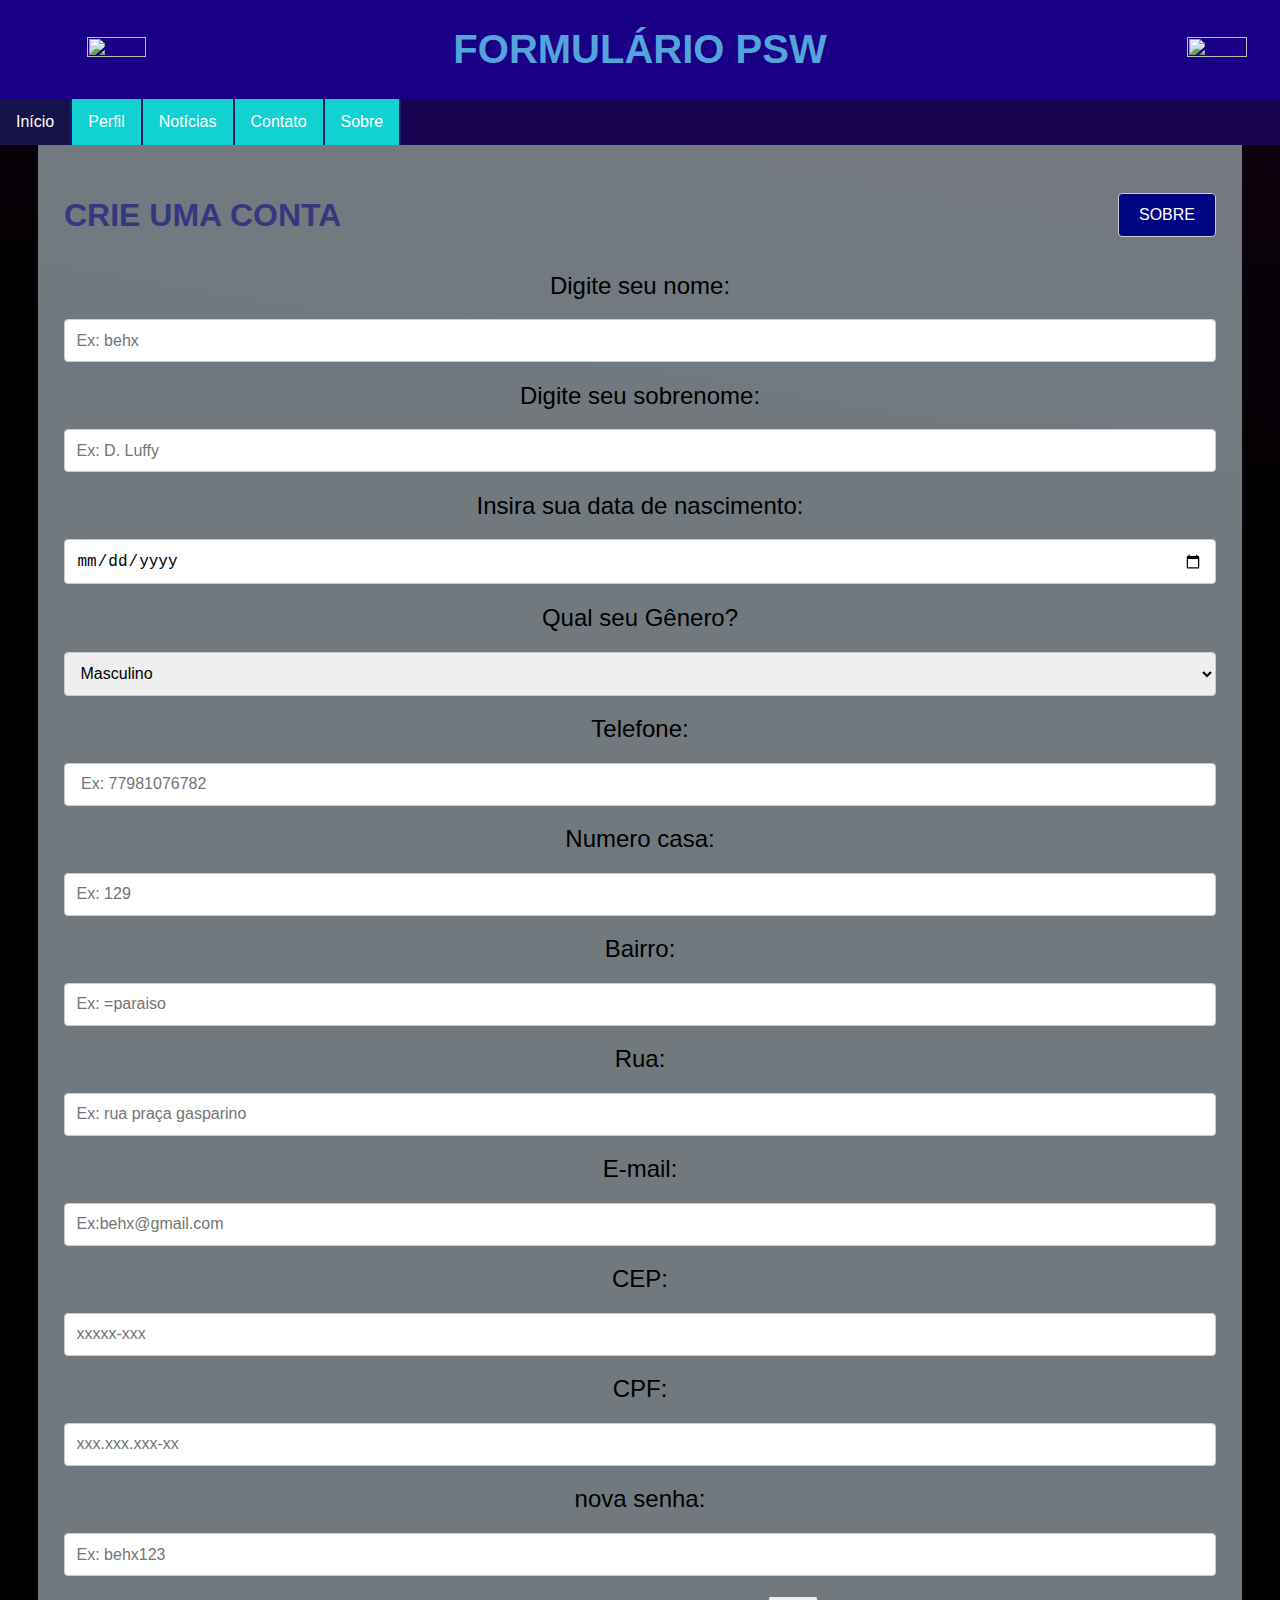
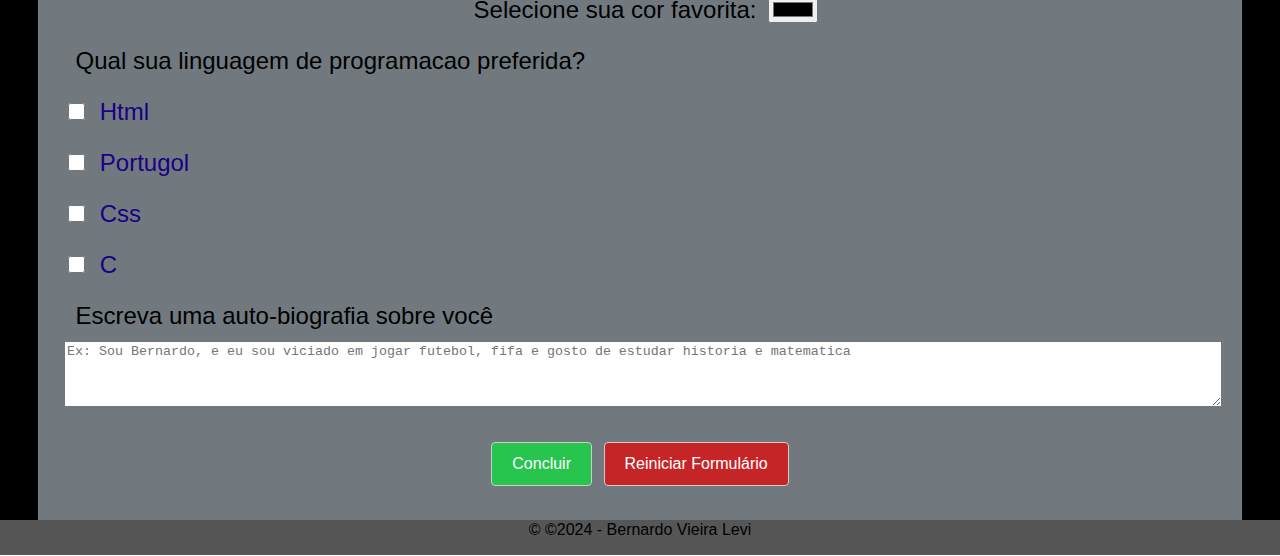
==== atv02-bernardo-vieira-19-11/index.html @ 427212d0 "atv02" ====
<!DOCTYPE html>
<html lang="pt-br">
<head>
    <meta charset="UTF-8">
    <meta name="viewport" content="width=device-width, initial-scale=1.0">
    <title>Formulario</title>
    <link rel="stylesheet" href="styles.css">
</head>
<body>
    <header>
        <div id="imagem-esquerda">
            <div> <img src="https://encrypted-tbn0.gstatic.com/images?q=tbn:ANd9GcSC128Y9-TDPq-XwtCZCarGmgNHr0nEjtsNGg&s" alt=""></div>
        </div>
        <div><h1 id="titulo-form"> FORMULÁRIO PSW </h1></div>
        <div id="imagem-direita">
            <div> <img src="https://static.vecteezy.com/ti/vetor-gratis/p1/14932882-de-contorno-de-icone-de-verificacao-de-documento-papel-de-formulario-vetor.jpg" alt=""></div>
        </div>
    </header>
    <div id="reajuste">
        <nav>
            <ul>
                <li class="ativo"><a href="#home">Início</a></li>
                <li class="desativo"><a href="#home">Perfil</a></li>
                <li class="desativo"><a href="#news">Notícias</a></li>
                <li class="desativo"><a href="#contact">Contato</a></li>
                <li class="desativo"><a href="#about">Sobre</a></li>
            </ul>
        </nav>
        <main>
            <div id="formulario">
                <div id="cabeca-formulario">
                    <div id="texto-esquerda">
                        <h2 id="titulo-secundario"> CRIE UMA CONTA</h2>
                    </div>
                    <div id="botao-direita"><input type="button" 
                    onclick="alert('Insira seus dados')" value="SOBRE"></div>
                </div>
                <form action="./perfil.php" method="post">
                    <label for="nome_completo">Digite seu nome: </label>
                    <input type="text" name="nome" id="idnome" placeholder="Ex: behx">

                    <label for="nome_completo">Digite seu sobrenome: </label>
                    <input type="text" name="sobrenome" id="idsobrenome" placeholder="Ex: D. Luffy">

                    <label for="nascimento">Insira sua data de nascimento: </label>
                    <input type="date" name="nascimento" id="idnascimento" max="<?=date('Y')?>-<?=date('m')?>-<?=date('d')?>"
                    title="Selecione uma data que seja antes de <?=date('d')?>/<?=date('m')?>/<?=date('Y')?>" 
                    value="<?=date('Y')?>-<?=date('m')?>-<?=date('d')?>">

                    <label for="genero">Qual seu Gênero? </label>
                    <select name="genero" id="idgenero">
                        <option value="masculino">Masculino</option>
                        <option value="feminino">Feminino</option>
                        <option value="binario">Não binário</option>
                        <option value="outro"> outro </option>
                    </select>

            <label for="telefone">Telefone: </label>
            <input type="tel" name="telefone" id="idtelefone" placeholder=" Ex: 77981076782">
            <label for="numero">Numero casa: </label>
            <input type="number" name="numero" id="idnumero" placeholder="Ex: 129">
            <label for="bairro">Bairro: </label>
            <input type="text" name="bairro" id="idbairro" placeholder="Ex: =paraiso">
            <label for="rua">Rua: </label>
            <input type="text" name="rua" id="idrua" placeholder="Ex: rua praça gasparino">
            <label for="email">E-mail:</label>
            <input type="email" name="email" id="idemail" placeholder="Ex:behx@gmail.com">
            <label for="CEP">CEP:</label>
            <input type="text" name="CEP" id="CEP" required pattern="\d{5}-\d{3}" placeholder="xxxxx-xxx">
            <label for="cpf"> CPF: </label>
            <input type="text" name="cpf" pattern="\d{3}\.\d{3}\.\d{3}-\d{2}" placeholder="xxx.xxx.xxx-xx" title="Digite um CPF no formato: xxx.xxx.xxx-xx">
            <label for="senha"> nova senha: </label>
            <input type="password" name="senha" id="idsenha" placeholder="Ex: behx123">
            <div id="cor">
            <label for="cor">Selecione sua cor favorita:</label>
            <input type="color" name="cor">
            </div>
                    

        <div class="selecao">
                    <label for="linguagem"> Qual sua linguagem de programacao preferida? </label>
                     <ul class="radio">
                           <li>
                               <input type="checkbox" id="idlinguagem_preferida1" name="linguagem_preferida1" value="python" class="caixa-maior">
                              <label for="linguagem_preferida1">Html</label>
                           </li>
                            <li>
                               <input type="checkbox" id="idlinguagem_preferida2" name="linguagem_preferida2" value="php" class="caixa-maior">
                            <label for="linguagem_preferida2">Portugol</label>
                           </li>
                           <li>
                               <input type="checkbox" id="idlinguagem_preferida3" name="linguagem_preferida3" value="java" class="caixa-maior">
                            <label for="linguagem_preferida3">Css</label>
                           </li>
                         <li>
                             <input type="checkbox" id="idlinguagem_preferida4" name="linguagem_preferida4" value="C" class="caixa-maior">
                              <label for="linguagem_preferida4">C</label>
                           </li>
                       </ul>
        </div>

                    <div class="selecao" > 
                        <label for="bio">Escreva uma auto-biografia sobre você </label>
                        <textarea name="message" rows="4" placeholder="Ex: Sou Bernardo, e eu sou viciado em jogar futebol, fifa e gosto de estudar historia e matematica"></textarea>
                    </div>

                    <div id="alinhamento-de-botoes">
                        <input type="submit" value="Concluir">
                        <input type="reset" value="Reiniciar Formulário">
                    </div>
                </form>
            </div>
        </main>
    </div>
    <footer>
        
        <div id="termo-logo">
            <div class="logo">
            
            </div>
            <div id="termo">
                <p>&copy; ©2024 - Bernardo Vieira Levi</p>
            </div>
            
        </div>   
    </footer>
</body>
</html>
---- atv02-bernardo-vieira-19-11/styles.css ----
body {
    margin: 0;
    flex-direction: column;
    justify-content: center;
    align-items: center;
    background-image: linear-gradient(190deg, rgb(17, 2, 17) , rgb(0, 0, 0), rgb(0, 0, 0),rgb(0, 0, 0), #000000);
}

header {
    width: 100%;
    display: flex;
    text-align: center;
    justify-content: space-between;
    background-color: #190087;
}

div#imagem-esquerda {
    width: 13%;
    height: auto;
    align-content: center;
    margin-right: 1%;
    div {
        display: flex;
        justify-content: right;
    }
    div img {
        width: 60%;
        height: 40%;
        border-radius: 10px;
    }
}

div#imagem-direita {
    width: 13%;
    height: auto;
    align-content: center;
    margin-right: 1%;
    div {
        display: flex;
        justify-content: right;
    }
    div img {
        width: 60%;
        height: 40%;
        border-radius: 10px;
    }
}

#titulo-form {
    font-size: 2.5rem;
    color: rgb(83, 164, 218);
    align-content: center;
    font-family: Arial, Helvetica, sans-serif;
}

nav {
    width: 100%;
    background-color: #190452;
    display: flex;
}

ul {
    list-style-type: none;
    margin: 0;
    padding: 0;
    overflow: hidden;
    background-color: #12d1d1;
  }
  
  li {
    float: left;
  }
  
  li a {
    font-family: 'Franklin Gothic Medium', 'Arial Narrow', Arial, sans-serif;
    display: block;
    color: white;
    text-align: center;
    padding: 14px 16px;
    text-decoration: none;
    border-right: 2px solid rgb(28, 27, 106);
  }

  li a:hover:not(.ativo) {
    background-color: #110640;
  }
  
  .ativo{
    background-color: #16134b;
  }

main {
    width: 100%;
    justify-content: center;
    display: flex;
}

#cabeca-formulario {
    width: 100%;
    display: flex;
    align-items: center;
    justify-content: center;
        #texto-esquerda {
            width: 50%;
            justify-content: left;
        }
        #botao-direita {
            display: flex;
            width: 50%;
            justify-content: right;
        }
}

#titulo-secundario {
    font-size: 2rem;
    text-align: left;
    color: rgb(54, 55, 126);
    font-family: Arial, Helvetica, sans-serif;
}

input[type=text], [type=number], select, input[type=date], input[type=date], input[type=datetime], input[type=email], input[type=month], input[type=password], input[type=range], input[type=tel], input[type=time], input[type=week], [type=datetime-local] {
    width: 100%;
    padding: 1% 1%;
    font-size: 1rem;
    margin: 8px 0;
    display: inline-block;
    border: 1px solid #ccc;
    border-radius: 4px;
    box-sizing: border-box;
}

#cor {
    display: flex;
    justify-content: center;
    align-items: center;
}

input[type=submit] {
    background-color: rgba(16, 223, 61, 0.749);
    color: white;
    padding: 12px 20px;
    font-size: 1rem;
    margin: 8px 0;
    display: inline-block;
    border: 1px solid #ccc;
    border-radius: 4px;
    box-sizing: border-box;
    transition: transform 0.5s;
}

input[type=time] {
    width: 11%;
}

[type=datetime] {
    width: 20%;
    height: 50%;
}

[type=datetime-local] {
    width: 20%;
    height: 50%;
}

input[type=submit]:hover {
    background-color: rgba(0, 90, 2, 0.749);
    transform: scale(1.1);
}
input[type=reset] {
    background-color: rgba(226, 9, 9, 0.749);
    color: white;
    padding: 12px 20px;
    font-size: 1rem;
    margin: 8px 0;
    display: inline-block;
    border: 1px solid #ccc;
    border-radius: 4px;
    box-sizing: border-box;
    transition: transform 0.5s;
}

input[type=reset]:hover {
    background-color: rgba(90, 0, 0, 0.749);
    transform: scale(1.1);
}

input[type=button] {
    background-color: rgb(0, 6, 129);
    color: white;
    padding: 12px 20px;
    font-size: 1rem;
    margin: 8px 0;
    display: inline-block;
    border: 1px solid #ccc;
    border-radius: 4px;
    box-sizing: border-box;
    transition: transform 0.5s;
}

input[type=button]:hover {
    background-color: rgb(0, 5, 81);
    transform: scale(1.1);
}

#alinhamento-de-botoes {
    margin-top: 2%;
    display: flex;
    justify-content: center;
    gap: 1%;
}

#formulario {
    text-align: center;
    padding: 2%;
    width: 90%;
    height: 90%;
    display: block;
    background-color: rgba(162, 174, 182, 0.699);
    justify-content: center;
}

.selecao {
    text-align: left;
}

.radio {
    background-color: #cccccc00;
}

.radio li {
    float: none;
    display: flex;
    color: #190087;
}

.caixa-maior {
    width: 1.5%;
}

label {
    font-family: Arial, Helvetica, sans-serif;
    font-size: 1.5rem;
    display: block;
    margin: 1%;
}
div.selecao textarea {
    width: 100%;
  }

div#redes {
    display: flex;
    text-align: center;
    align-items: center;
    justify-content: center;
    padding: 0.7%;
}
footer {
    display: flex;
    background-color: rgba(116, 116, 116, 0.742);
    flex-direction: column;
    text-align: center;
    height: auto;
}

div#redes a {
    width: 3%;
}
footer a {
    color: rgb(0, 0, 0);
}
footer a:hover {
    color: rgb(54, 54, 54);
    transition: transform 0.3s;
}
footer p {
    font-family: 'Franklin Gothic Medium', 'Arial Narrow', Arial, sans-serif;
}
#termo-logo {
    display: inline-flex;
    width: 100%;
}
#termo {
    width: 80%;
    text-align: center;
    p {
        margin-top: 0.1%;
    }
}
.logo {
    width: 10%;
}

@media screen and (min-width: 2560px){
 
    * {
        font-size: 1.4rem;
        #titulo-form {
            font-size: 3rem;
        }
    }
    footer img {
        width: 50%;
    }
}

@media screen and (min-width: 1440px){
    footer img {
        width: 50%;
    }
}

@media screen and (max-width: 1024px){
 
    #titulo-form {
        font-size: 2.2rem;
    }
    div#imagem-esquerda {
        width: 20%;
    }
    
    div#imagem-direita {
        width: 15%;
    }
    footer img {
        width: 70%;
    }
    div#redes img {
        width: 2.5%;
    }
    #alinhamento-de-botoes {
        gap: 2%;
    }
}

@media screen and (max-width: 768px){
    #reajuste {
        display: flex;
    }
    #formulario {
        background-color: #cccccc00;
        padding: 10%;
        label {
            padding: 0.5%;
            width: fit-content;
            font-size: 120%;

        }
    }
    #titulo-form {
        font-size: 2rem;
    }
    nav {
        flex-direction: column;
        width: 20%;
         li {
            width: 100%;
         }
    }
    div#imagem-esquerda {
        width: 20%;
    }
    
    div#imagem-direita {
        width: 20%;
    }
    #formulario {
        padding: 1%;
    }
}
@media screen and (max-width: 428px){
    #titulo-form {
        font-size: 1.2em;
    }
    #titulo-secundario {
        font-size: 1.1rem;
    }
    footer {
        justify-content: center;
        
    }
    div#redes img {

        width: 3.5%;
    }
    #termo-logo {
        display: flex;
        flex-direction: column;
        justify-content: center;
        align-items: center;
    }
}
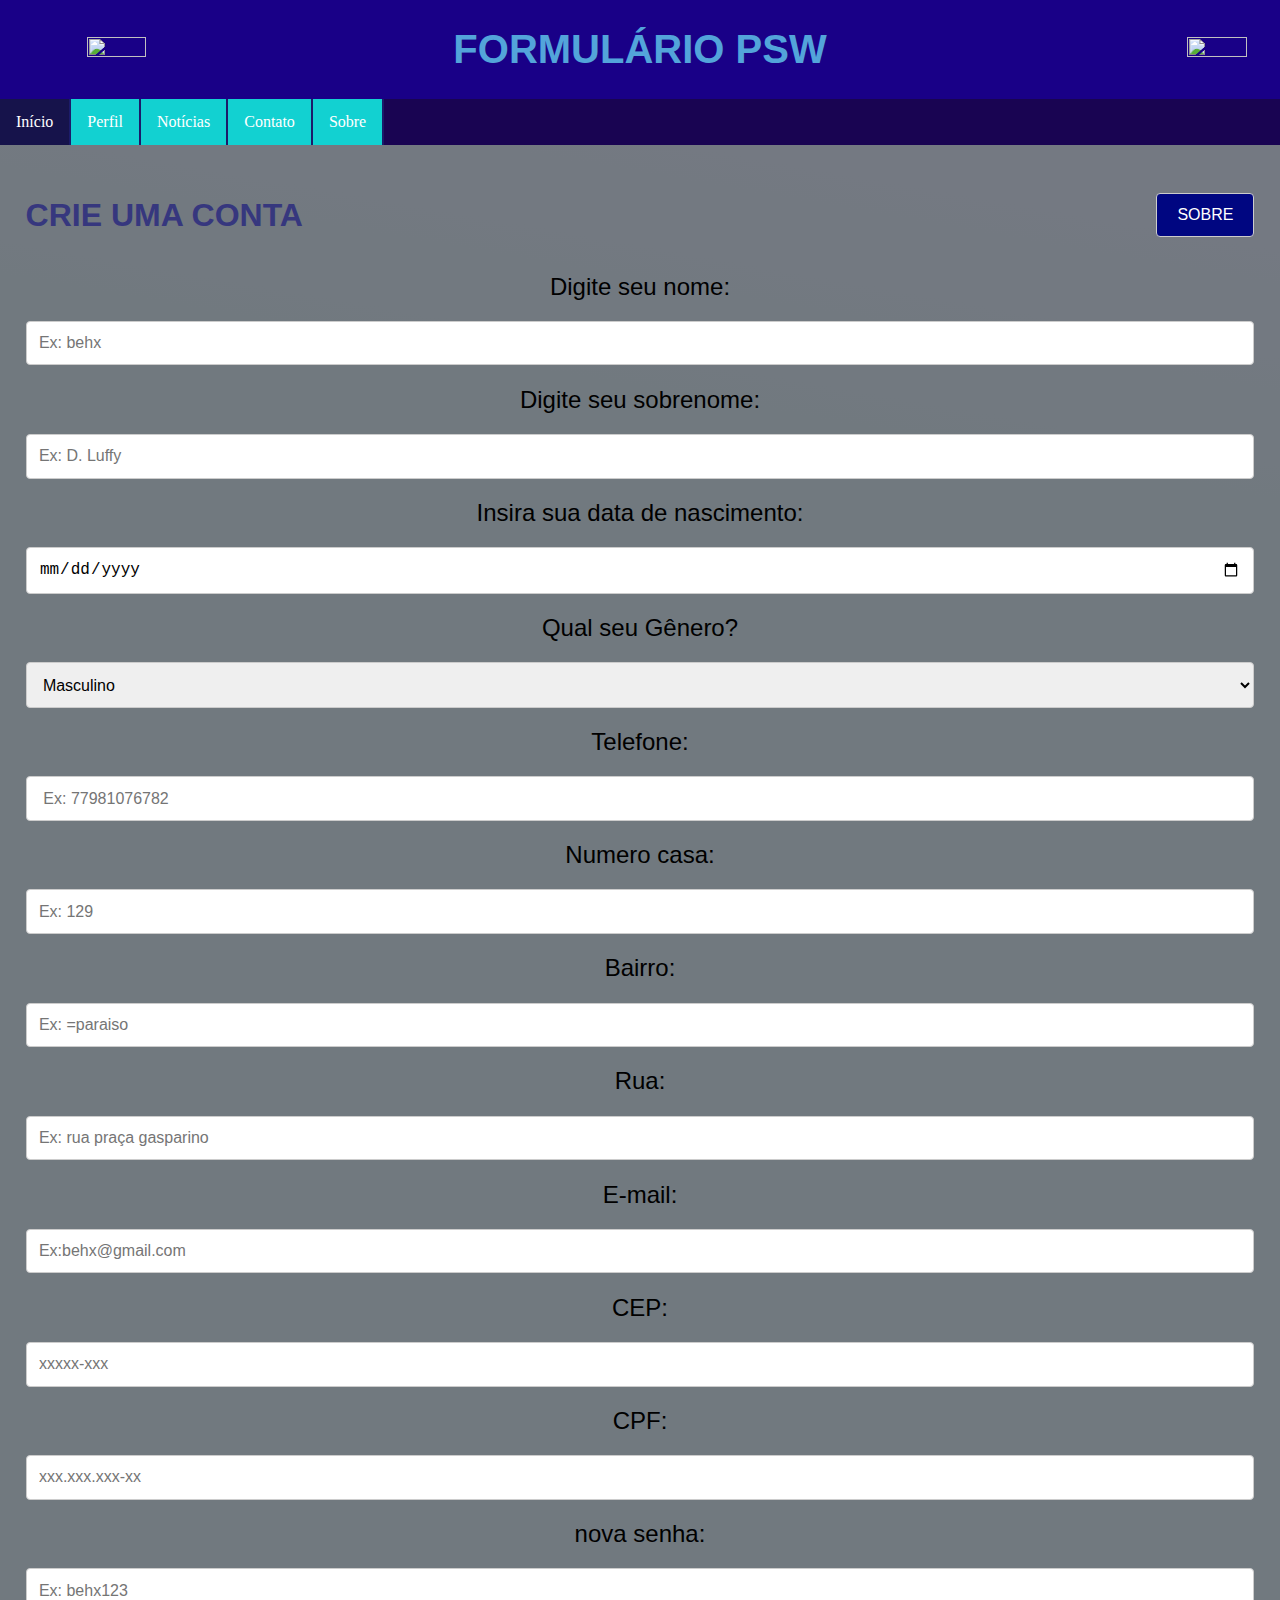
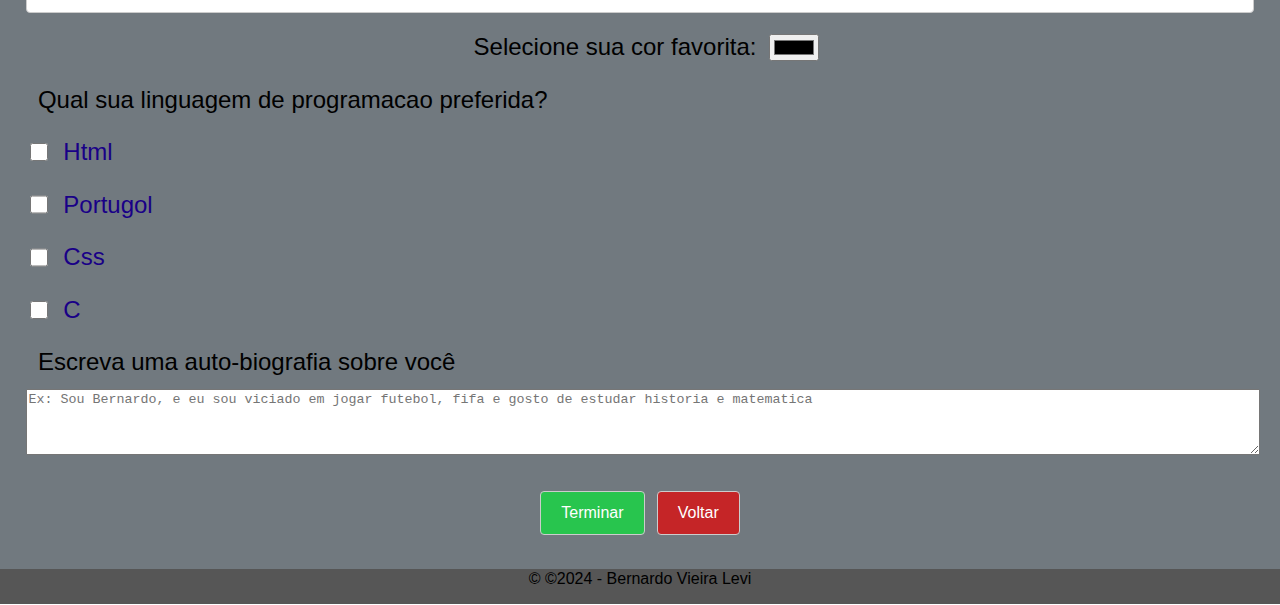
==== commit 6146c6e4: "alt" ====
--- a/atv02-bernardo-vieira-19-11/index.html
+++ b/atv02-bernardo-vieira-19-11/index.html
@@ -105,8 +105,8 @@
                     </div>
 
                     <div id="alinhamento-de-botoes">
-                        <input type="submit" value="Concluir">
-                        <input type="reset" value="Reiniciar Formulário">
+                        <input type="submit" value="Terminar">
+                        <input type="reset" value="Voltar">
                     </div>
                 </form>
             </div>
--- a/atv02-bernardo-vieira-19-11/styles.css
+++ b/atv02-bernardo-vieira-19-11/styles.css
@@ -12,6 +12,7 @@
     text-align: center;
     justify-content: space-between;
     background-color: #190087;
+    font-family: Verdana, Geneva, Tahoma, sans-serif;
 }
 
 div#imagem-esquerda {
@@ -72,7 +73,7 @@
   }
   
   li a {
-    font-family: 'Franklin Gothic Medium', 'Arial Narrow', Arial, sans-serif;
+    font-family: 'Times New Roman', Times, serif;
     display: block;
     color: white;
     text-align: center;
@@ -212,8 +213,8 @@
 #formulario {
     text-align: center;
     padding: 2%;
-    width: 90%;
-    height: 90%;
+    width: 100%;
+    height: 100%;
     display: block;
     background-color: rgba(162, 174, 182, 0.699);
     justify-content: center;
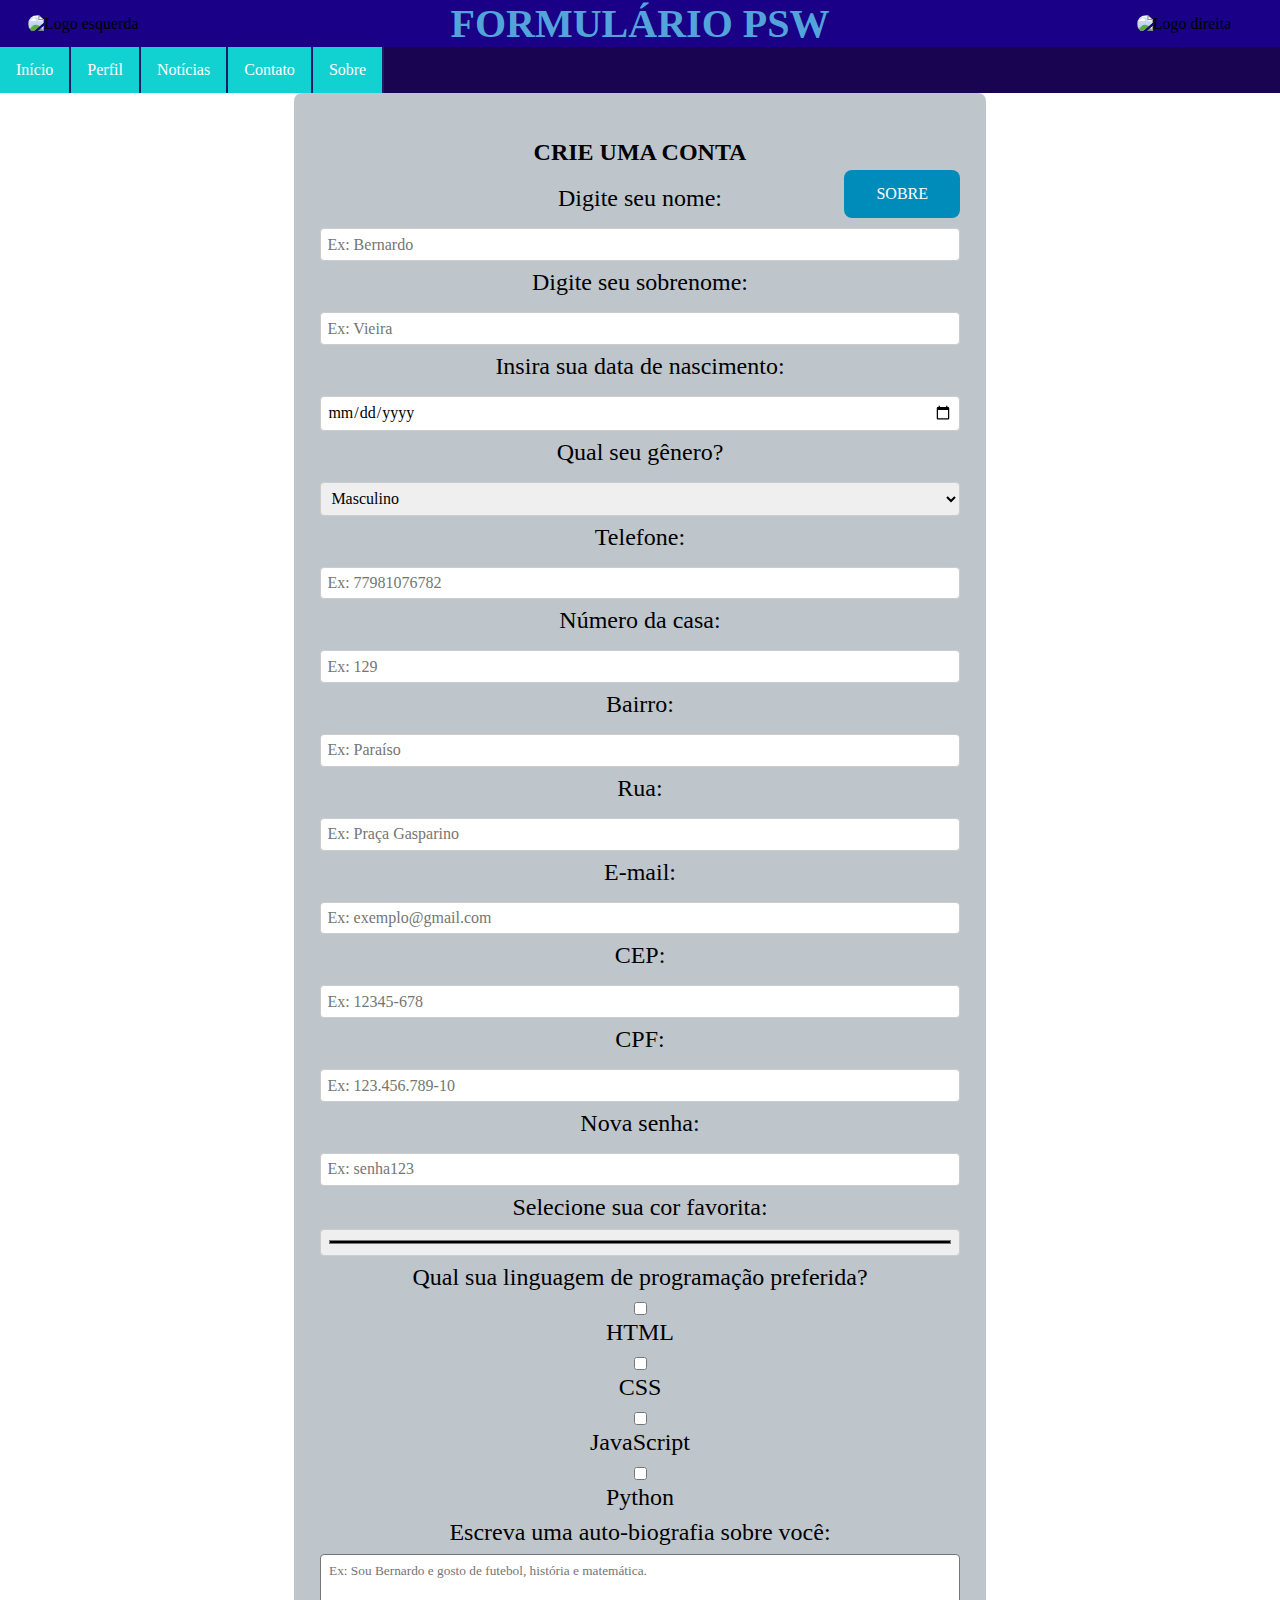
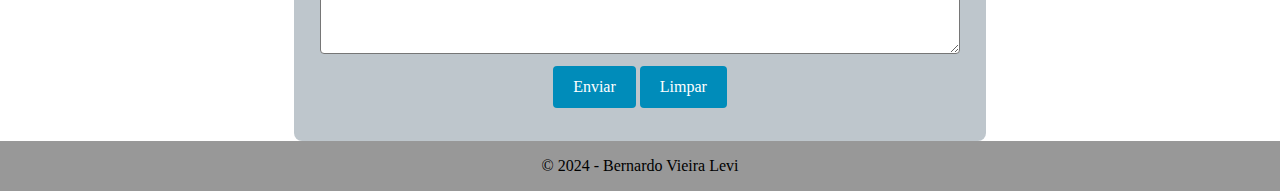
==== commit 60599da0: "progresso" ====
--- a/atv02-bernardo-vieira-19-11/index.html
+++ b/atv02-bernardo-vieira-19-11/index.html
@@ -3,126 +3,99 @@
 <head>
     <meta charset="UTF-8">
     <meta name="viewport" content="width=device-width, initial-scale=1.0">
-    <title>Formulario</title>
+    <title>Formulário</title>
     <link rel="stylesheet" href="styles.css">
 </head>
 <body>
     <header>
         <div id="imagem-esquerda">
-            <div> <img src="https://encrypted-tbn0.gstatic.com/images?q=tbn:ANd9GcSC128Y9-TDPq-XwtCZCarGmgNHr0nEjtsNGg&s" alt=""></div>
+            <img src="https://encrypted-tbn0.gstatic.com/images?q=tbn:ANd9GcSC128Y9-TDPq-XwtCZCarGmgNHr0nEjtsNGg&s" alt="Logo esquerda">
         </div>
-        <div><h1 id="titulo-form"> FORMULÁRIO PSW </h1></div>
+        <h1 id="titulo-form">FORMULÁRIO PSW</h1>
         <div id="imagem-direita">
-            <div> <img src="https://static.vecteezy.com/ti/vetor-gratis/p1/14932882-de-contorno-de-icone-de-verificacao-de-documento-papel-de-formulario-vetor.jpg" alt=""></div>
+            <img src="https://static.vecteezy.com/ti/vetor-gratis/p1/14932882-de-contorno-de-icone-de-verificacao-de-documento-papel-de-formulario-vetor.jpg" alt="Logo direita">
         </div>
     </header>
-    <div id="reajuste">
-        <nav>
-            <ul>
-                <li class="ativo"><a href="#home">Início</a></li>
-                <li class="desativo"><a href="#home">Perfil</a></li>
-                <li class="desativo"><a href="#news">Notícias</a></li>
-                <li class="desativo"><a href="#contact">Contato</a></li>
-                <li class="desativo"><a href="#about">Sobre</a></li>
-            </ul>
-        </nav>
-        <main>
-            <div id="formulario">
-                <div id="cabeca-formulario">
-                    <div id="texto-esquerda">
-                        <h2 id="titulo-secundario"> CRIE UMA CONTA</h2>
-                    </div>
-                    <div id="botao-direita"><input type="button" 
-                    onclick="alert('Insira seus dados')" value="SOBRE"></div>
+    <nav>
+        <ul>
+            <li><a href="#home">Início</a></li>
+            <li><a href="#perfil">Perfil</a></li>
+            <li><a href="#news">Notícias</a></li>
+            <li><a href="#contact">Contato</a></li>
+            <li><a href="#about">Sobre</a></li>
+        </ul>
+    </nav>
+    <main>
+        <div id="formulario">
+            <h2>CRIE UMA CONTA</h2>
+            <button onclick="alert('Insira seus dados')">SOBRE</button>
+            <form action="perfil.php" method="post">
+                <label for="nome">Digite seu nome:</label>
+                <input type="text" id="nome" name="nome" placeholder="Ex: Bernardo" required>
+
+                <label for="sobrenome">Digite seu sobrenome:</label>
+                <input type="text" id="sobrenome" name="sobrenome" placeholder="Ex: Vieira" required>
+
+                <label for="nascimento">Insira sua data de nascimento:</label>
+                <input type="date" id="nascimento" name="nascimento" required>
+
+                <label for="genero">Qual seu gênero?</label>
+                <select id="genero" name="genero">
+                    <option value="masculino">Masculino</option>
+                    <option value="feminino">Feminino</option>
+                    <option value="nao-binario">Não Binário</option>
+                    <option value="outro">Outro</option>
+                </select>
+
+                <label for="telefone">Telefone:</label>
+                <input type="tel" id="telefone" name="telefone" placeholder="Ex: 77981076782" pattern="[0-9]{11}" required>
+
+                <label for="numero">Número da casa:</label>
+                <input type="number" id="numero" name="numero" placeholder="Ex: 129" required>
+
+                <label for="bairro">Bairro:</label>
+                <input type="text" id="bairro" name="bairro" placeholder="Ex: Paraíso" required>
+
+                <label for="rua">Rua:</label>
+                <input type="text" id="rua" name="rua" placeholder="Ex: Praça Gasparino" required>
+
+                <label for="email">E-mail:</label>
+                <input type="email" id="email" name="email" placeholder="Ex: exemplo@gmail.com" required>
+
+                <label for="cep">CEP:</label>
+                <input type="text" id="cep" name="cep" placeholder="Ex: 12345-678" pattern="\d{5}-\d{3}" required>
+
+                <label for="cpf">CPF:</label>
+                <input type="text" id="cpf" name="cpf" placeholder="Ex: 123.456.789-10" pattern="\d{3}\.\d{3}\.\d{3}-\d{2}" required>
+
+                <label for="senha">Nova senha:</label>
+                <input type="password" id="senha" name="senha" placeholder="Ex: senha123" required>
+
+                <label for="cor">Selecione sua cor favorita:</label>
+                <input type="color" id="cor" name="cor">
+
+                <label>Qual sua linguagem de programação preferida?</label>
+                <input type="checkbox" id="html" name="linguagem" value="html">
+                <label for="html">HTML</label>
+                <input type="checkbox" id="css" name="linguagem" value="css">
+                <label for="css">CSS</label>
+                <input type="checkbox" id="js" name="linguagem" value="javascript">
+                <label for="js">JavaScript</label>
+                <input type="checkbox" id="python" name="linguagem" value="python">
+                <label for="python">Python</label>
+
+                <label for="bio">Escreva uma auto-biografia sobre você:</label>
+                <textarea id="bio" name="bio" rows="4" placeholder="Ex: Sou Bernardo e gosto de futebol, história e matemática."></textarea>
+
+                <div>
+                    <input type="submit" value="Enviar">
+                    <input type="reset" value="Limpar">
                 </div>
-                <form action="./perfil.php" method="post">
-                    <label for="nome_completo">Digite seu nome: </label>
-                    <input type="text" name="nome" id="idnome" placeholder="Ex: behx">
-
-                    <label for="nome_completo">Digite seu sobrenome: </label>
-                    <input type="text" name="sobrenome" id="idsobrenome" placeholder="Ex: D. Luffy">
-
-                    <label for="nascimento">Insira sua data de nascimento: </label>
-                    <input type="date" name="nascimento" id="idnascimento" max="<?=date('Y')?>-<?=date('m')?>-<?=date('d')?>"
-                    title="Selecione uma data que seja antes de <?=date('d')?>/<?=date('m')?>/<?=date('Y')?>" 
-                    value="<?=date('Y')?>-<?=date('m')?>-<?=date('d')?>">
-
-                    <label for="genero">Qual seu Gênero? </label>
-                    <select name="genero" id="idgenero">
-                        <option value="masculino">Masculino</option>
-                        <option value="feminino">Feminino</option>
-                        <option value="binario">Não binário</option>
-                        <option value="outro"> outro </option>
-                    </select>
-
-            <label for="telefone">Telefone: </label>
-            <input type="tel" name="telefone" id="idtelefone" placeholder=" Ex: 77981076782">
-            <label for="numero">Numero casa: </label>
-            <input type="number" name="numero" id="idnumero" placeholder="Ex: 129">
-            <label for="bairro">Bairro: </label>
-            <input type="text" name="bairro" id="idbairro" placeholder="Ex: =paraiso">
-            <label for="rua">Rua: </label>
-            <input type="text" name="rua" id="idrua" placeholder="Ex: rua praça gasparino">
-            <label for="email">E-mail:</label>
-            <input type="email" name="email" id="idemail" placeholder="Ex:behx@gmail.com">
-            <label for="CEP">CEP:</label>
-            <input type="text" name="CEP" id="CEP" required pattern="\d{5}-\d{3}" placeholder="xxxxx-xxx">
-            <label for="cpf"> CPF: </label>
-            <input type="text" name="cpf" pattern="\d{3}\.\d{3}\.\d{3}-\d{2}" placeholder="xxx.xxx.xxx-xx" title="Digite um CPF no formato: xxx.xxx.xxx-xx">
-            <label for="senha"> nova senha: </label>
-            <input type="password" name="senha" id="idsenha" placeholder="Ex: behx123">
-            <div id="cor">
-            <label for="cor">Selecione sua cor favorita:</label>
-            <input type="color" name="cor">
-            </div>
-                    
-
-        <div class="selecao">
-                    <label for="linguagem"> Qual sua linguagem de programacao preferida? </label>
-                     <ul class="radio">
-                           <li>
-                               <input type="checkbox" id="idlinguagem_preferida1" name="linguagem_preferida1" value="python" class="caixa-maior">
-                              <label for="linguagem_preferida1">Html</label>
-                           </li>
-                            <li>
-                               <input type="checkbox" id="idlinguagem_preferida2" name="linguagem_preferida2" value="php" class="caixa-maior">
-                            <label for="linguagem_preferida2">Portugol</label>
-                           </li>
-                           <li>
-                               <input type="checkbox" id="idlinguagem_preferida3" name="linguagem_preferida3" value="java" class="caixa-maior">
-                            <label for="linguagem_preferida3">Css</label>
-                           </li>
-                         <li>
-                             <input type="checkbox" id="idlinguagem_preferida4" name="linguagem_preferida4" value="C" class="caixa-maior">
-                              <label for="linguagem_preferida4">C</label>
-                           </li>
-                       </ul>
+            </form>
         </div>
-
-                    <div class="selecao" > 
-                        <label for="bio">Escreva uma auto-biografia sobre você </label>
-                        <textarea name="message" rows="4" placeholder="Ex: Sou Bernardo, e eu sou viciado em jogar futebol, fifa e gosto de estudar historia e matematica"></textarea>
-                    </div>
-
-                    <div id="alinhamento-de-botoes">
-                        <input type="submit" value="Terminar">
-                        <input type="reset" value="Voltar">
-                    </div>
-                </form>
-            </div>
-        </main>
-    </div>
+    </main>
     <footer>
-        
-        <div id="termo-logo">
-            <div class="logo">
-            
-            </div>
-            <div id="termo">
-                <p>&copy; ©2024 - Bernardo Vieira Levi</p>
-            </div>
-            
-        </div>   
+        <p>&copy; 2024 - Bernardo Vieira Levi</p>
     </footer>
 </body>
-</html>+</html>
--- a/atv02-bernardo-vieira-19-11/styles.css
+++ b/atv02-bernardo-vieira-19-11/styles.css
@@ -3,7 +3,7 @@
     flex-direction: column;
     justify-content: center;
     align-items: center;
-    background-image: linear-gradient(190deg, rgb(17, 2, 17) , rgb(0, 0, 0), rgb(0, 0, 0),rgb(0, 0, 0), #000000);
+    background-image: url('https://wallpapers.com/images/featured/azul-escuro-1rsfpmx7gtht9j79.jpg');
 }
 
 header {
@@ -12,46 +12,28 @@
     text-align: center;
     justify-content: space-between;
     background-color: #190087;
-    font-family: Verdana, Geneva, Tahoma, sans-serif;
-}
-
-div#imagem-esquerda {
+    font-family: 'Times New Roman', Times, serif;
+}
+
+#imagem-esquerda,
+#imagem-direita {
     width: 13%;
-    height: auto;
     align-content: center;
     margin-right: 1%;
-    div {
-        display: flex;
-        justify-content: right;
-    }
-    div img {
-        width: 60%;
-        height: 40%;
-        border-radius: 10px;
-    }
-}
-
-div#imagem-direita {
-    width: 13%;
+}
+
+#imagem-esquerda img,
+#imagem-direita img {
+    width: 60%;
     height: auto;
-    align-content: center;
-    margin-right: 1%;
-    div {
-        display: flex;
-        justify-content: right;
-    }
-    div img {
-        width: 60%;
-        height: 40%;
-        border-radius: 10px;
-    }
+    border-radius: 10px;
 }
 
 #titulo-form {
     font-size: 2.5rem;
     color: rgb(83, 164, 218);
-    align-content: center;
-    font-family: Arial, Helvetica, sans-serif;
+    font-family: 'Times New Roman', Times, serif;
+    margin: auto;
 }
 
 nav {
@@ -66,13 +48,13 @@
     padding: 0;
     overflow: hidden;
     background-color: #12d1d1;
-  }
-  
-  li {
+}
+
+li {
     float: left;
-  }
-  
-  li a {
+}
+
+li a {
     font-family: 'Times New Roman', Times, serif;
     display: block;
     color: white;
@@ -80,46 +62,47 @@
     padding: 14px 16px;
     text-decoration: none;
     border-right: 2px solid rgb(28, 27, 106);
-  }
-
-  li a:hover:not(.ativo) {
+}
+
+li a:hover:not(.ativo) {
     background-color: #110640;
-  }
-  
-  .ativo{
+}
+
+.ativo {
     background-color: #16134b;
-  }
+}
 
 main {
     width: 100%;
-    justify-content: center;
-    display: flex;
+    display: flex;
+    justify-content: center;
 }
 
 #cabeca-formulario {
     width: 100%;
     display: flex;
     align-items: center;
-    justify-content: center;
-        #texto-esquerda {
-            width: 50%;
-            justify-content: left;
-        }
-        #botao-direita {
-            display: flex;
-            width: 50%;
-            justify-content: right;
-        }
+    justify-content: space-between;
+}
+
+#texto-esquerda {
+    width: 50%;
+    text-align: left;
+}
+
+#botao-direita {
+    display: flex;
+    width: 50%;
+    justify-content: right;
 }
 
 #titulo-secundario {
     font-size: 2rem;
-    text-align: left;
     color: rgb(54, 55, 126);
     font-family: Arial, Helvetica, sans-serif;
 }
 
-input[type=text], [type=number], select, input[type=date], input[type=date], input[type=datetime], input[type=email], input[type=month], input[type=password], input[type=range], input[type=tel], input[type=time], input[type=week], [type=datetime-local] {
+input[type=text], input[type=number], select, input[type=date], input[type=email], input[type=password], input[type=tel], input[type=color] {
     width: 100%;
     padding: 1% 1%;
     font-size: 1rem;
@@ -128,6 +111,7 @@
     border: 1px solid #ccc;
     border-radius: 4px;
     box-sizing: border-box;
+    font-family: 'Times New Roman', Times, serif;
 }
 
 #cor {
@@ -136,70 +120,31 @@
     align-items: center;
 }
 
-input[type=submit] {
-    background-color: rgba(16, 223, 61, 0.749);
+input[type=submit], input[type=reset], input[type=button] {
+    background-color: #008cba;
     color: white;
     padding: 12px 20px;
     font-size: 1rem;
     margin: 8px 0;
-    display: inline-block;
-    border: 1px solid #ccc;
+    border: none;
     border-radius: 4px;
-    box-sizing: border-box;
-    transition: transform 0.5s;
-}
-
-input[type=time] {
-    width: 11%;
-}
-
-[type=datetime] {
-    width: 20%;
-    height: 50%;
-}
-
-[type=datetime-local] {
-    width: 20%;
-    height: 50%;
+    cursor: pointer;
+    transition: transform 0.5s, background-color 0.3s;
+    font-family: 'Times New Roman', Times, serif;
 }
 
 input[type=submit]:hover {
-    background-color: rgba(0, 90, 2, 0.749);
+    background-color: #0ac539;
     transform: scale(1.1);
 }
-input[type=reset] {
-    background-color: rgba(226, 9, 9, 0.749);
-    color: white;
-    padding: 12px 20px;
-    font-size: 1rem;
-    margin: 8px 0;
-    display: inline-block;
-    border: 1px solid #ccc;
-    border-radius: 4px;
-    box-sizing: border-box;
-    transition: transform 0.5s;
-}
 
 input[type=reset]:hover {
-    background-color: rgba(90, 0, 0, 0.749);
+    background-color: #aa0000;
     transform: scale(1.1);
 }
 
-input[type=button] {
-    background-color: rgb(0, 6, 129);
-    color: white;
-    padding: 12px 20px;
-    font-size: 1rem;
-    margin: 8px 0;
-    display: inline-block;
-    border: 1px solid #ccc;
-    border-radius: 4px;
-    box-sizing: border-box;
-    transition: transform 0.5s;
-}
-
 input[type=button]:hover {
-    background-color: rgb(0, 5, 81);
+    background-color: #005482;
     transform: scale(1.1);
 }
 
@@ -213,180 +158,117 @@
 #formulario {
     text-align: center;
     padding: 2%;
-    width: 100%;
-    height: 100%;
-    display: block;
+    width: 50%;
     background-color: rgba(162, 174, 182, 0.699);
-    justify-content: center;
+    border-radius: 8px;
+    font-family: 'Times New Roman', Times, serif;
 }
 
 .selecao {
     text-align: left;
+    margin: 1rem 0;
 }
 
 .radio {
-    background-color: #cccccc00;
+    list-style-type: none;
+    padding: 0;
+    background-color: transparent;
 }
 
 .radio li {
-    float: none;
-    display: flex;
+    display: flex;
+    align-items: center;
     color: #190087;
 }
 
 .caixa-maior {
     width: 1.5%;
+    margin-right: 0.5rem;
 }
 
 label {
-    font-family: Arial, Helvetica, sans-serif;
+    font-family: 'Times New Roman', Times, serif;
     font-size: 1.5rem;
     display: block;
-    margin: 1%;
-}
-div.selecao textarea {
-    width: 100%;
-  }
-
-div#redes {
-    display: flex;
-    text-align: center;
-    align-items: center;
-    justify-content: center;
-    padding: 0.7%;
-}
+    margin-bottom: 0.5rem;
+}
+
+textarea {
+    width: 100%;
+    height: 100px;
+    border-radius: 4px;
+    padding: 0.5rem;
+    box-sizing: border-box;
+    font-family: 'Times New Roman', Times, serif;
+}
+
 footer {
-    display: flex;
     background-color: rgba(116, 116, 116, 0.742);
-    flex-direction: column;
-    text-align: center;
-    height: auto;
-}
-
-div#redes a {
-    width: 3%;
-}
-footer a {
-    color: rgb(0, 0, 0);
-}
-footer a:hover {
-    color: rgb(54, 54, 54);
-    transition: transform 0.3s;
-}
+    padding: 1rem;
+    text-align: center;
+    font-family: 'Times New Roman', Times, serif;
+}
+
 footer p {
-    font-family: 'Franklin Gothic Medium', 'Arial Narrow', Arial, sans-serif;
-}
-#termo-logo {
-    display: inline-flex;
-    width: 100%;
-}
-#termo {
-    width: 80%;
-    text-align: center;
-    p {
-        margin-top: 0.1%;
-    }
-}
-.logo {
-    width: 10%;
-}
-
-@media screen and (min-width: 2560px){
- 
-    * {
-        font-size: 1.4rem;
-        #titulo-form {
-            font-size: 3rem;
-        }
-    }
-    footer img {
-        width: 50%;
-    }
-}
-
-@media screen and (min-width: 1440px){
-    footer img {
-        width: 50%;
-    }
-}
-
-@media screen and (max-width: 1024px){
- 
+    margin: 0;
+}
+
+@media screen and (max-width: 768px) {
+    #formulario {
+        width: 90%;
+        padding: 5%;
+    }
+
     #titulo-form {
-        font-size: 2.2rem;
-    }
-    div#imagem-esquerda {
-        width: 20%;
-    }
-    
-    div#imagem-direita {
-        width: 15%;
-    }
-    footer img {
-        width: 70%;
-    }
-    div#redes img {
-        width: 2.5%;
-    }
-    #alinhamento-de-botoes {
-        gap: 2%;
-    }
-}
-
-@media screen and (max-width: 768px){
-    #reajuste {
-        display: flex;
-    }
-    #formulario {
-        background-color: #cccccc00;
-        padding: 10%;
-        label {
-            padding: 0.5%;
-            width: fit-content;
-            font-size: 120%;
-
-        }
-    }
-    #titulo-form {
-        font-size: 2rem;
-    }
+        font-size: 1.5rem;
+    }
+
     nav {
         flex-direction: column;
-        width: 20%;
-         li {
-            width: 100%;
-         }
-    }
-    div#imagem-esquerda {
-        width: 20%;
-    }
-    
-    div#imagem-direita {
-        width: 20%;
-    }
-    #formulario {
-        padding: 1%;
-    }
-}
-@media screen and (max-width: 428px){
+    }
+}
+
+@media screen and (max-width: 428px) {
     #titulo-form {
-        font-size: 1.2em;
-    }
-    #titulo-secundario {
-        font-size: 1.1rem;
-    }
+        font-size: 1.2rem;
+    }
+
     footer {
-        justify-content: center;
-        
-    }
-    div#redes img {
-
-        width: 3.5%;
-    }
-    #termo-logo {
-        display: flex;
-        flex-direction: column;
-        justify-content: center;
-        align-items: center;
-    }
-}+        padding: 0.5rem;
+    }
+
+}
+
+
+button {
+    background-color: #008cba;
+    color: white; 
+    padding: 15px 32px; 
+    font-size: 16px; 
+    border: none; 
+    border-radius: 8px; 
+    cursor: pointer; 
+    transition: background-color 0.3s ease, transform 0.3s ease; 
+    font-family: 'Times New Roman', Times, serif;
+}
+
+
+button {
+    position: absolute; 
+    top: 170px; 
+    right: 320px; 
+}
+
+
+button:hover {
+    background-color: #190087;
+    transform: scale(1.1); 
+}
+
+button:focus {
+    outline: none; 
+    box-shadow: 0 0 8px #190087;
+}
+
+
+
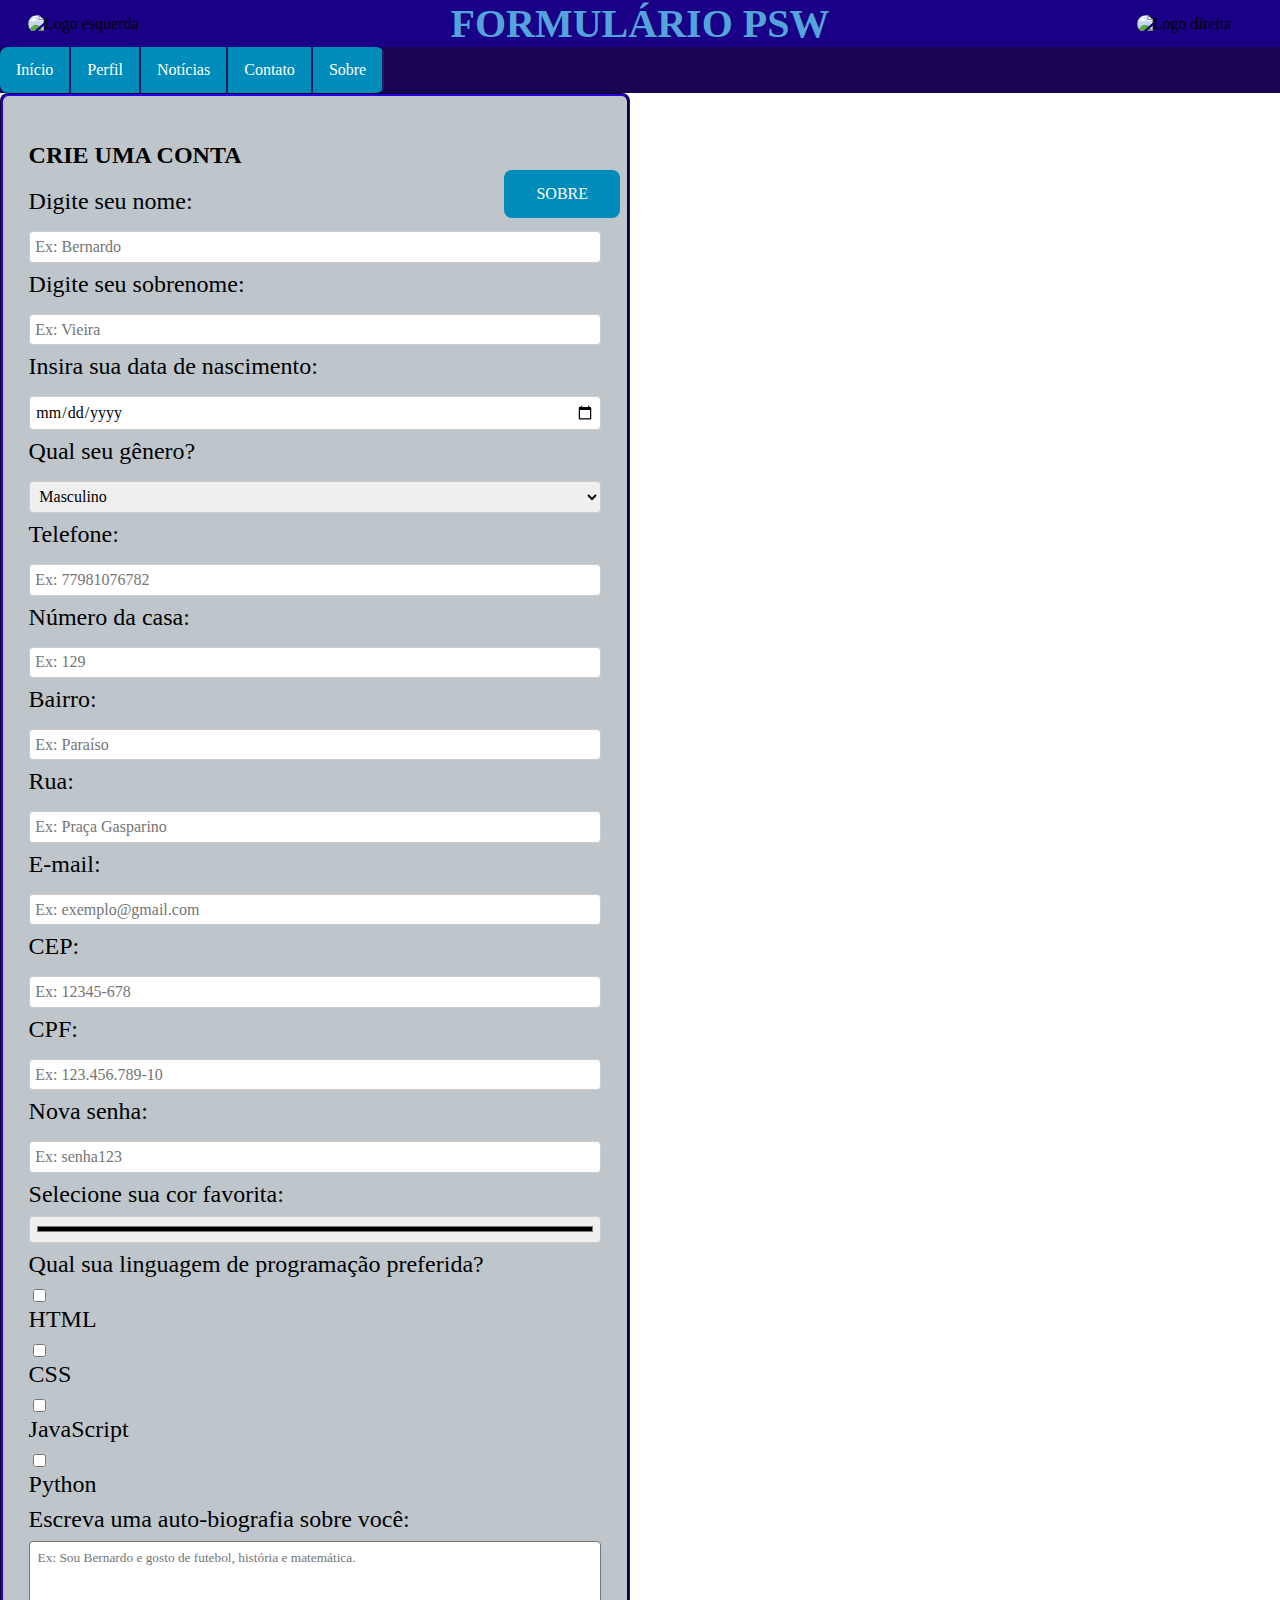
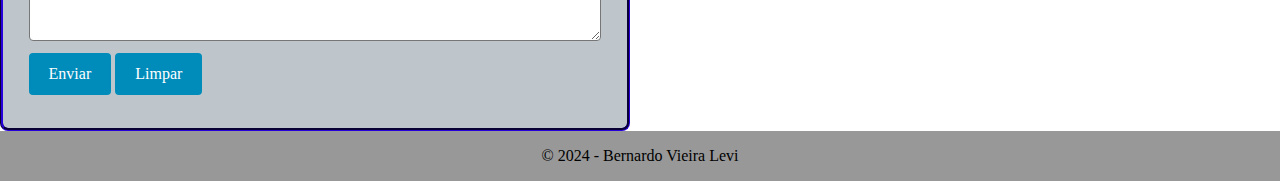
==== commit 5d5dc4ee: "atv02" ====
--- a/atv02-bernardo-vieira-19-11/index.html
+++ b/atv02-bernardo-vieira-19-11/index.html
@@ -7,95 +7,96 @@
     <link rel="stylesheet" href="styles.css">
 </head>
 <body>
-    <header>
-        <div id="imagem-esquerda">
-            <img src="https://encrypted-tbn0.gstatic.com/images?q=tbn:ANd9GcSC128Y9-TDPq-XwtCZCarGmgNHr0nEjtsNGg&s" alt="Logo esquerda">
-        </div>
-        <h1 id="titulo-form">FORMULÁRIO PSW</h1>
-        <div id="imagem-direita">
-            <img src="https://static.vecteezy.com/ti/vetor-gratis/p1/14932882-de-contorno-de-icone-de-verificacao-de-documento-papel-de-formulario-vetor.jpg" alt="Logo direita">
-        </div>
-    </header>
-    <nav>
-        <ul>
-            <li><a href="#home">Início</a></li>
-            <li><a href="#perfil">Perfil</a></li>
-            <li><a href="#news">Notícias</a></li>
-            <li><a href="#contact">Contato</a></li>
-            <li><a href="#about">Sobre</a></li>
-        </ul>
+
+<header>
+<div id="imagem-esquerda">
+<img src="https://encrypted-tbn0.gstatic.com/images?q=tbn:ANd9GcSC128Y9-TDPq-XwtCZCarGmgNHr0nEjtsNGg&s" alt="Logo esquerda">
+</div>
+<h1 id="titulo-form">FORMULÁRIO PSW</h1>
+<div id="imagem-direita">
+<img src="https://static.vecteezy.com/ti/vetor-gratis/p1/14932882-de-contorno-de-icone-de-verificacao-de-documento-papel-de-formulario-vetor.jpg" alt="Logo direita">
+</div>
+</header>
+<nav>
+<ul>
+<li><a href="#home">Início</a></li>
+<li><a href="#perfil">Perfil</a></li>
+<li><a href="#news">Notícias</a></li>
+<li><a href="#contact">Contato</a></li>
+<li><a href="#about">Sobre</a></li>
+</ul>
     </nav>
     <main>
-        <div id="formulario">
-            <h2>CRIE UMA CONTA</h2>
-            <button onclick="alert('Insira seus dados')">SOBRE</button>
-            <form action="perfil.php" method="post">
-                <label for="nome">Digite seu nome:</label>
-                <input type="text" id="nome" name="nome" placeholder="Ex: Bernardo" required>
+ <div id="formulario">
+<h2>CRIE UMA CONTA</h2>
+<button onclick="alert('Insira seus dados')">SOBRE</button>
+<form action="perfil.php" method="post">
+<label for="nome">Digite seu nome:</label>
+<input type="text" id="nome" name="nome" placeholder="Ex: Bernardo" required>
 
-                <label for="sobrenome">Digite seu sobrenome:</label>
-                <input type="text" id="sobrenome" name="sobrenome" placeholder="Ex: Vieira" required>
+<label for="sobrenome">Digite seu sobrenome:</label>
+<input type="text" id="sobrenome" name="sobrenome" placeholder="Ex: Vieira" required>
 
-                <label for="nascimento">Insira sua data de nascimento:</label>
-                <input type="date" id="nascimento" name="nascimento" required>
+<label for="nascimento">Insira sua data de nascimento:</label>
+<input type="date" id="nascimento" name="nascimento" required>
 
-                <label for="genero">Qual seu gênero?</label>
-                <select id="genero" name="genero">
-                    <option value="masculino">Masculino</option>
-                    <option value="feminino">Feminino</option>
-                    <option value="nao-binario">Não Binário</option>
-                    <option value="outro">Outro</option>
-                </select>
+<label for="genero">Qual seu gênero?</label>
+<select id="genero" name="genero">
+<option value="masculino">Masculino</option>
+<option value="feminino">Feminino</option>
+<option value="nao-binario">Não Binário</option>
+<option value="outro">Outro</option>
+</select>
 
-                <label for="telefone">Telefone:</label>
-                <input type="tel" id="telefone" name="telefone" placeholder="Ex: 77981076782" pattern="[0-9]{11}" required>
+ <label for="telefone">Telefone:</label>
+ <input type="tel" id="telefone" name="telefone" placeholder="Ex: 77981076782" pattern="[0-9]{11}" required>
 
-                <label for="numero">Número da casa:</label>
-                <input type="number" id="numero" name="numero" placeholder="Ex: 129" required>
+<label for="numero">Número da casa:</label>
+ <input type="number" id="numero" name="numero" placeholder="Ex: 129" required>
 
                 <label for="bairro">Bairro:</label>
-                <input type="text" id="bairro" name="bairro" placeholder="Ex: Paraíso" required>
+<input type="text" id="bairro" name="bairro" placeholder="Ex: Paraíso" required>
 
-                <label for="rua">Rua:</label>
-                <input type="text" id="rua" name="rua" placeholder="Ex: Praça Gasparino" required>
+<label for="rua">Rua:</label>
+ <input type="text" id="rua" name="rua" placeholder="Ex: Praça Gasparino" required>
 
-                <label for="email">E-mail:</label>
-                <input type="email" id="email" name="email" placeholder="Ex: exemplo@gmail.com" required>
+<label for="email">E-mail:</label>
+<input type="email" id="email" name="email" placeholder="Ex: exemplo@gmail.com" required>
 
-                <label for="cep">CEP:</label>
-                <input type="text" id="cep" name="cep" placeholder="Ex: 12345-678" pattern="\d{5}-\d{3}" required>
+ <label for="cep">CEP:</label>
+<input type="text" id="cep" name="cep" placeholder="Ex: 12345-678" pattern="\d{5}-\d{3}" required>
 
-                <label for="cpf">CPF:</label>
-                <input type="text" id="cpf" name="cpf" placeholder="Ex: 123.456.789-10" pattern="\d{3}\.\d{3}\.\d{3}-\d{2}" required>
+<label for="cpf">CPF:</label>
+ <input type="text" id="cpf" name="cpf" placeholder="Ex: 123.456.789-10" pattern="\d{3}\.\d{3}\.\d{3}-\d{2}" required>
 
-                <label for="senha">Nova senha:</label>
-                <input type="password" id="senha" name="senha" placeholder="Ex: senha123" required>
+<label for="senha">Nova senha:</label>
+<input type="password" id="senha" name="senha" placeholder="Ex: senha123" required>
 
-                <label for="cor">Selecione sua cor favorita:</label>
-                <input type="color" id="cor" name="cor">
+<label for="cor">Selecione sua cor favorita:</label>
+<input type="color" id="cor" name="cor">
 
-                <label>Qual sua linguagem de programação preferida?</label>
-                <input type="checkbox" id="html" name="linguagem" value="html">
-                <label for="html">HTML</label>
-                <input type="checkbox" id="css" name="linguagem" value="css">
-                <label for="css">CSS</label>
-                <input type="checkbox" id="js" name="linguagem" value="javascript">
-                <label for="js">JavaScript</label>
-                <input type="checkbox" id="python" name="linguagem" value="python">
-                <label for="python">Python</label>
+<label>Qual sua linguagem de programação preferida?</label>
+<input type="checkbox" id="html" name="linguagem" value="html">
+<label for="html">HTML</label>
+<input type="checkbox" id="css" name="linguagem" value="css">
+<label for="css">CSS</label>
+<input type="checkbox" id="js" name="linguagem" value="javascript">
+<label for="js">JavaScript</label>
+<input type="checkbox" id="python" name="linguagem" value="python">
+<label for="python">Python</label>
 
-                <label for="bio">Escreva uma auto-biografia sobre você:</label>
-                <textarea id="bio" name="bio" rows="4" placeholder="Ex: Sou Bernardo e gosto de futebol, história e matemática."></textarea>
+<label for="bio">Escreva uma auto-biografia sobre você:</label>
+<textarea id="bio" name="bio" rows="4" placeholder="Ex: Sou Bernardo e gosto de futebol, história e matemática."></textarea>
 
-                <div>
-                    <input type="submit" value="Enviar">
-                    <input type="reset" value="Limpar">
-                </div>
-            </form>
-        </div>
-    </main>
-    <footer>
-        <p>&copy; 2024 - Bernardo Vieira Levi</p>
+<div>
+<input type="submit" value="Enviar">
+<input type="reset" value="Limpar">
+</div>
+</form>
+</div>
+</main>
+<footer>
+<p>&copy; 2024 - Bernardo Vieira Levi</p>
     </footer>
 </body>
 </html>
--- a/atv02-bernardo-vieira-19-11/styles.css
+++ b/atv02-bernardo-vieira-19-11/styles.css
@@ -47,7 +47,8 @@
     margin: 0;
     padding: 0;
     overflow: hidden;
-    background-color: #12d1d1;
+    background-color: #008cba;
+    border-radius: 8px;
 }
 
 li {
@@ -131,6 +132,7 @@
     cursor: pointer;
     transition: transform 0.5s, background-color 0.3s;
     font-family: 'Times New Roman', Times, serif;
+
 }
 
 input[type=submit]:hover {
@@ -156,12 +158,15 @@
 }
 
 #formulario {
-    text-align: center;
+    text-align: left;
     padding: 2%;
     width: 50%;
     background-color: rgba(162, 174, 182, 0.699);
     border-radius: 8px;
-    font-family: 'Times New Roman', Times, serif;
+ border-style: groove;
+ border-color: #190087;
+    font-family: 'Times New Roman', Times, serif;
+    margin-right: 650px;
 }
 
 .selecao {
@@ -256,7 +261,7 @@
 button {
     position: absolute; 
     top: 170px; 
-    right: 320px; 
+    right: 660px; 
 }
 
 
@@ -272,3 +277,5 @@
 
 
 
+
+
